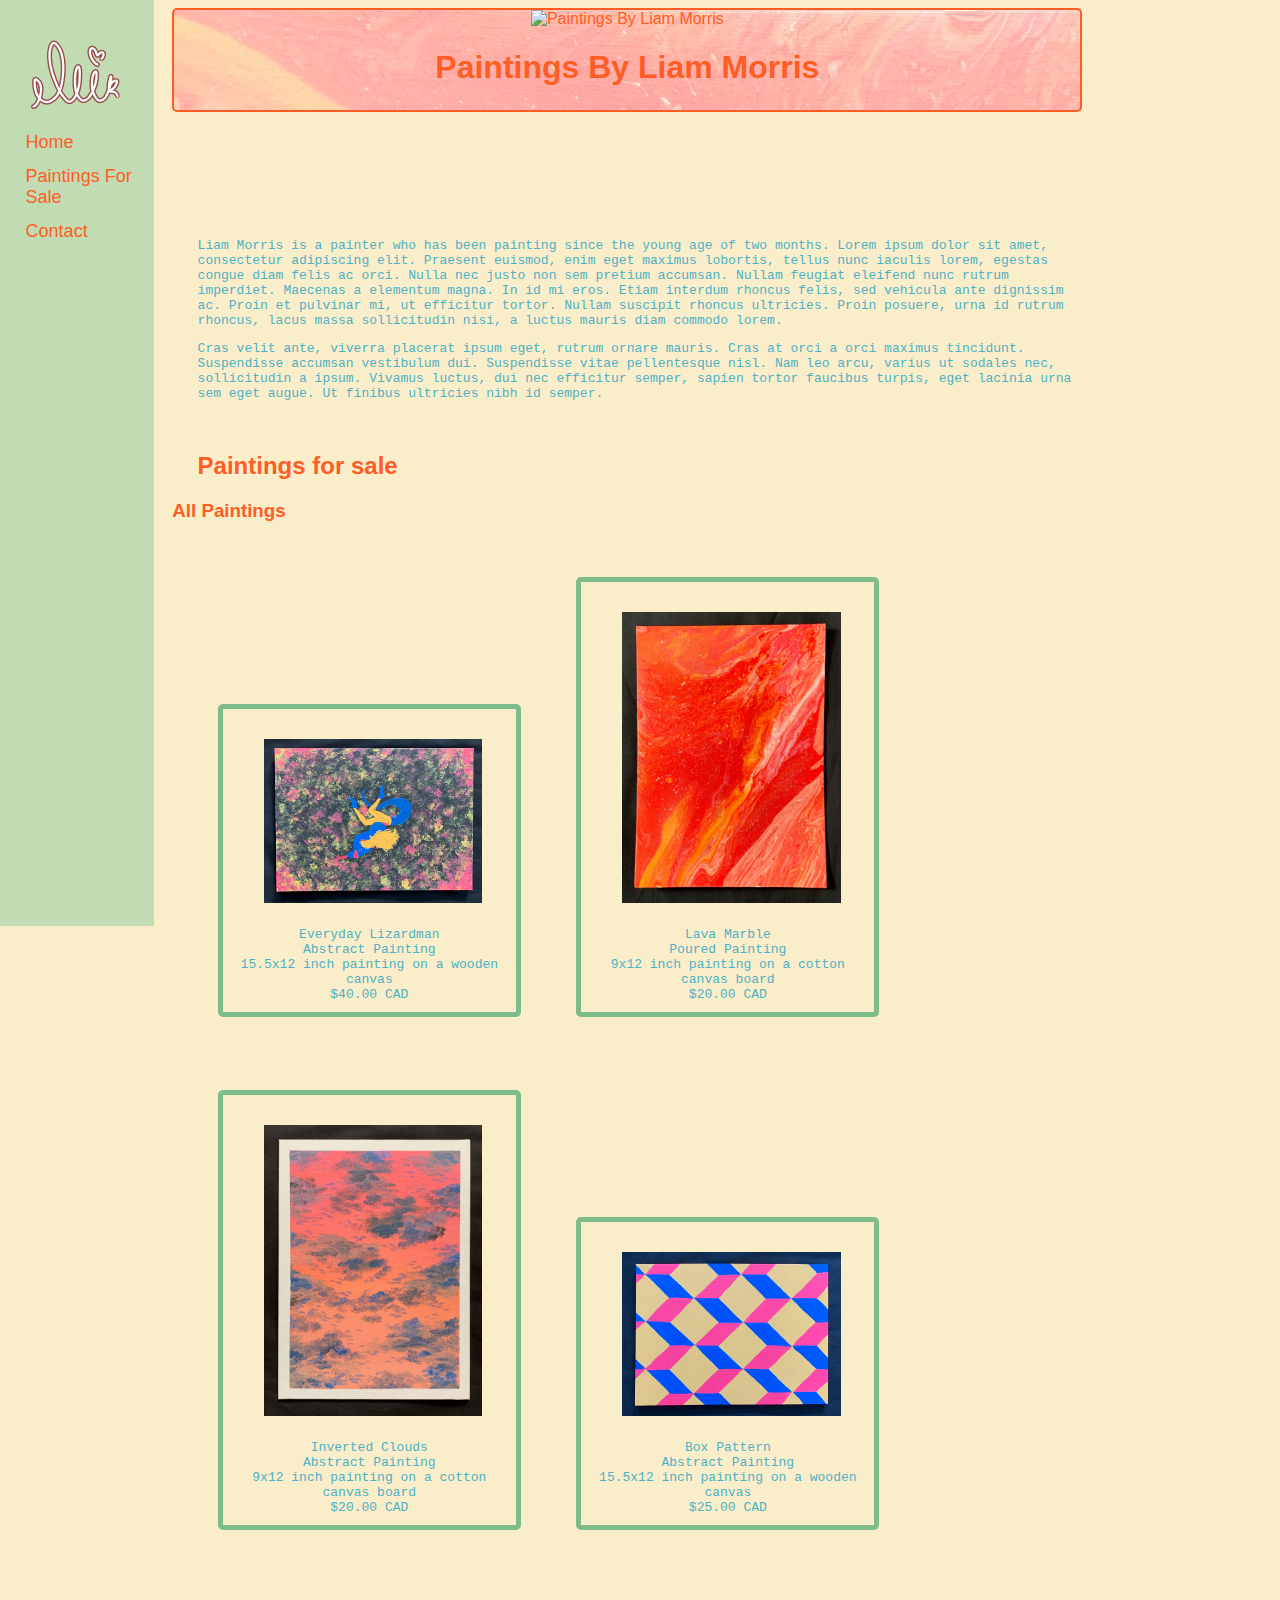
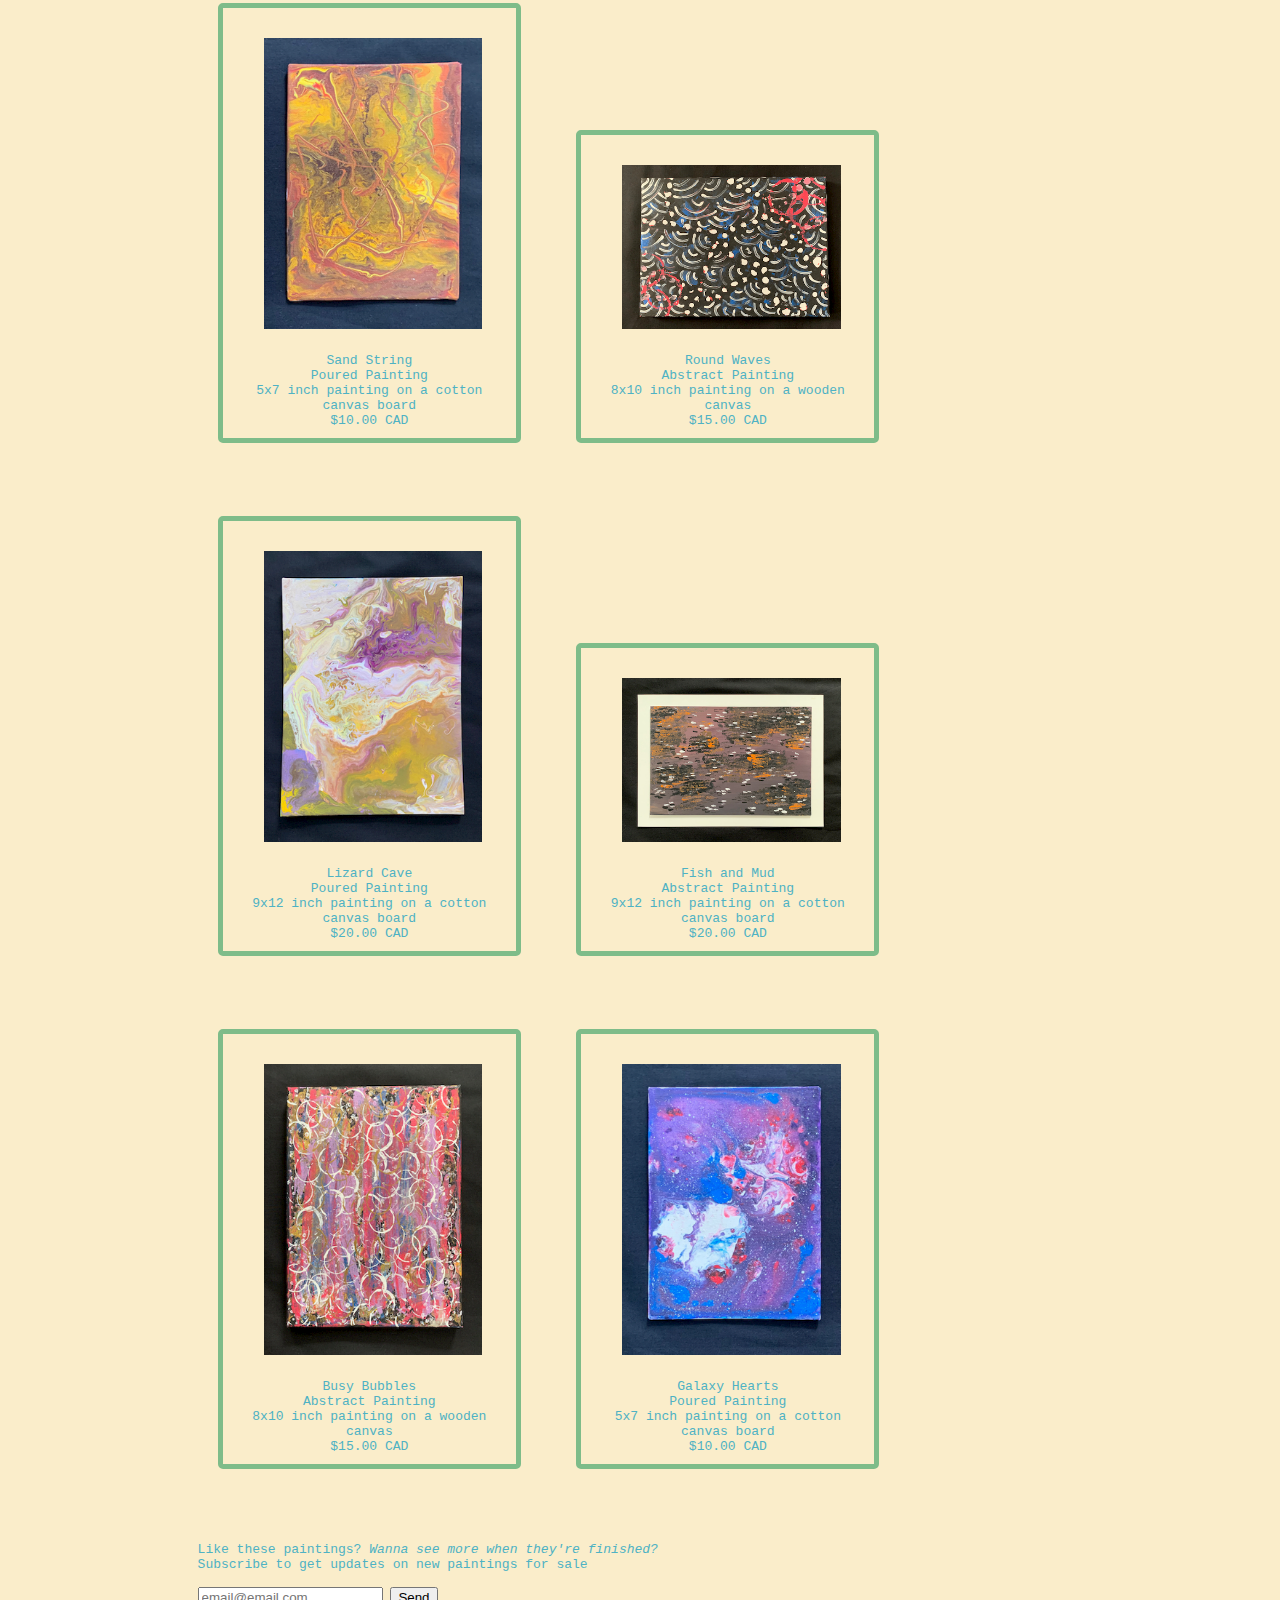
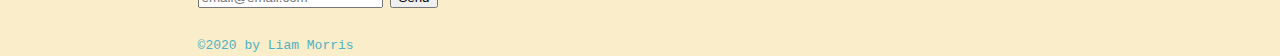
==== index.html @ a1068b67 "1.4" ====
<!DOCTYPE html>
<html>
  <head>
    <meta charset="utf-8" />
    <title>WEB222 Store</title>
    <link rel="stylesheet" href="style.css" />
  </head>
  <body id="whole">
    <!--
      Part 1: Main Store Page

      Requirements:

      1. Header across the top must include your store's name, a logo,
      and use a different background colour, web font, etc.  You must also include
      a link to your contact.html page.  Your header should include info about
      what the store is, what it sells, etc.  Use some images to try and draw
      the user in.  NOTE: place all your site's images in the `src/images/` directory.

      2. Below the header, a multi-column layout of items you can purchase in the
      store.  You must have at least 10 items in your store, and at least 2
      categories of items. For example, if you are selling clothing, you might
      have categories for Men, Women, and Children, and each category would have
      its own set of items.  Each item should include:
      
        - a picture
        - the item's name/title
        - a more complete description of the item
        - a category (i.e., each item must belong to a category)
        - a price.
      
      Each item should be its own "card" (i.e., some kind of box around each item
      separating one from the next, with suitable whitespace between).

      3. A sidebar (left or right, depending on your design) of the item layout
      section, showing the different categories of items in your store.  If a
      user clicks on one of the categories, use CSS and JavaScript to hide all
      other items in the store (i.e., only show items for the chosen category).
      Make sure you include a way to return to seeing all categories, and make it
      obvious to the user that they are only seeing a partial list of items when
      you filter by category (i.e., use CSS and HTML to change things somehow).

      4. Below the items, a footer with the name of the store, any relevant links you
      need to give users, as well as a small HTML form for entering an Email
      address and clicking a "Subscribe" button to subscribe to the store's
      newsletter. Use https://formspree.io/ to automatically submit the form to
      your email address (i.e., when a user fills out their email address and
      clicks submit, *you* should get that information sent to your email
      address via formspree.io).  Make sure you setup your account on
      https://formspree.io/.

      5. Use two different Web Fonts for your store.  The titles should be different
      from any regular text.  Use a free font service like https://fonts.google.com/
      or any other that you choose.  You can also experiment with different font
      sizes and colours to draw attention toward or away from various parts of
      your design.

      6. Pick a colour theme using a tool like https://colorhunt.co/ with at least
      3 colours (primary, secondary, accent), and use them throughout your site
      for backgrounds, borders, fonts. Your store page needs to look attractive
      and marks will be given for good a good looking site.  No one will buy from
      a store that looks like its owners aren't professional or don't care about
      details.  Also make sure that the colour contrast in your site is suitable
      for everyone to read.

      7. Use modern CSS to help you achieve your layout.  For example, Flexbox
      and CSS Grid can help you create professional looking layouts.  Here
      are some guides to get you started:

       - https://developer.mozilla.org/en-US/docs/Web/CSS/CSS_Flexible_Box_Layout/Basic_Concepts_of_Flexbox
       - https://developer.mozilla.org/en-US/docs/Web/CSS/CSS_Grid_Layout/Basic_Concepts_of_Grid_Layout
       
      You are also welcome to use existing CSS libraries to help you with your layout,
      but you must also include your own styles (i.e., you can't use a library
      for everything in your design).

      8. Make sure you don't use copyrighted materials from other sites.  If you use
      icons, fonts, images, etc., make sure you are legally permitted to reuse them,
      and include references to indicate where you got them. Some resources to consider:

        - https://unsplash.com/ for images
        - https://fontawesome.com/ for icons
        - https://gallery.manypixels.co/ or https://undraw.co/illustrations for illustrations (SVG)

      9. Make sure you reduce the download size of images you include in your
      store.  Users don't want to download 10s or 100s of megabytes of data, especially
      on mobile.  You can use an online tool like https://squoosh.app/ to help you
      reduce images.  You will lose marks if your images aren't optimized for the web.
       

      10. Make sure you have no JavaScript or other errors in your Dev Tools Console.
      Run your site, and test all aspects of it with the Console open, and fix
      any issues you encounter.

      11. Make sure your forms all work as they should, testing them yourself,
      and also have someone else test it for you.  The easiest way to find bugs
      in software is to let someone who didn't build it try to use it!
      
    -->
    <div id="webHead"> 
      <img src="./images/logo1.PNG" alt="Paintings By Liam Morris">
      <h1>Paintings By Liam Morris</h1>
    </div>

    <div class="tabs">
      <img src="./images/logo.PNG" alt="Logo">
      <div class='tab1' id='t1'><a href="#">Home</a></div>
      <div class="tab2" >
        <div class="dropbtn" id='t2'>Paintings For Sale</div>
          <div class="dropdown-content" id='drop'>
            <div id="tab2C"><a href="#">All Paintings</a></div>
            <div id="tab2A"><a href="#">Abstract Paintings</a></div>
            <div id="tab2B"><a href="#">Poured Paintings</a></div>
          </div>
      </div>
      <div  class="tab3" id='t3'><a href="contact.html">Contact</a></div>

    </div>

    <div id="bio"></div>

    <br>
    <h2 style="margin-left:15%;">Paintings for sale</h2>
    
    <div id="paintHead"></div><br><br>

    <div id="itemscontainer"></div>

    <div id="foot">
      <form action="https://formspree.io/xqkdjvny" method="POST">
        <label>
          Like these paintings? <i>Wanna see more when they're finished?</i><br>
          Subscribe to get updates on new paintings for sale<br><br>
          <input type="text" placeholder="email@email.com" name="_replyto">
        </label>
        <!-- your other form fields go here -->

        <button type="submit">Send</button>
      </form>
      <footer id="cpr"><br><br>©2020 by Liam Morris</footer>

    </div>

    <script src="script.js"></script>

  </body>

</html>
---- style.css ----
/** Add any CSS you need to this file. */

    #whole{
      background-color:#FAEDCA;
      color:#FE5D26;
      font-family: 'Gill Sans', 'Gill Sans MT', Calibri, 'Trebuchet MS', sans-serif;
    }

    #bio{
      margin-top: 10%;
      margin-left: 15%;
      margin-right: 15%;
      color:#4EB2C4;
      font-family:monospace;
    }

    #webHead{
      font-family: 'Gill Sans', 'Gill Sans MT', Calibri, 'Trebuchet MS', sans-serif;
      margin-bottom: 5%;
      margin-left:13%;
      margin-right: 15%;
      top: 0;
      height: 100px;
      color:#FE5D26;
      background-image: url("./images/headBG.png");
      text-align: center;
      vertical-align: middle;
      border: 2px solid #FE5D26;
      border-radius: 5px;
    }

    #webHead img{
      height:100px;
      width:100px;
    }

    a:link {
      color: #FE5D26;
      text-decoration: none;
    }

    a:visited {
      color: #FE5D26;
      text-decoration: none;
    }
    a:hover {
      color: #7EBC89;
      text-decoration: none;
    }

    .tabs{
      position: fixed;
      top: 0;
      left: 0;
      display:flex;
      background-color:#C1DBB3;
      color: #FE5D26;
      font-family:'Gill Sans', 'Gill Sans MT', Calibri, 'Trebuchet MS', sans-serif;
      font-size: large;
      width: 10%;
      height:100%;
      padding-top: 2%;
      padding-left: 2%;
      z-index: 1;
      justify-content: flex-start;
      flex-direction:column;
    }
    .tab1{
      flex: 0 1 auto;
      padding-top: 5%;
      position: relative;
      display: inline-block;
    }
    .tab2{
      flex: 0 1 auto;
      padding-top: 10%;
      position: relative;
      display: inline-block;
    }
    .tab3{
      flex: 0 1 auto;
      padding-top: 10%;
      position: relative;
      display: inline-block;
    } 

    .tabs img{
      height:100px;
      width:100px;
    }

    .dropdown-content {
      display: none;
      position: absolute;
      left: 0;
      background-color: #7EBC89;
      min-width: 160px;
      box-shadow: 0px 8px 16px 0px rgba(0,0,0,0.2);
      z-index: 1;
    }

    .dropdown-content a {
      color: #FE5D26;
      padding: 12px 16px;
      text-decoration: none;
      display: block;
    }

    #itemscontainer{
      margin-right: 15%;
      margin-left: 13%;
      font-size: medium;
      display: flex;
      position: relative;
      flex-wrap: wrap;
      flex: 1 1 auto;
    }

    #paintHead{
      margin-right: 15%;
      margin-left: 13%;
      font-size: medium;
    }
    #itemscontainer figure{
      margin-right:10px;
      margin-left: 5%;
      margin-bottom: 8%;
      margin-top: auto;
      border: 5px solid #7EBC89;
      border-radius: 5px;
      position: relative;
      padding: 10px;
      font-family:monospace;
      width: 30%;
      height:30%;
    }
    #itemscontainer figcaption{
      text-align: center;
      color: #4EB2C4;
    }
    #itemscontainer img{
      padding:20px;
      width: 80%;
      margin-left: 4%;
      height:80%;
      position: center;
    }


    #foot{
      margin-left: 15%;
      color:#4EB2C4;
      font-family:monospace;
    }

    .cmtQ { 
        width: 200px; height: 100px; border: 1px solid #999999; padding: 5px; 
    }

    #formSpace{
        margin-left: 15%;
        color:#4EB2C4;
        font-family:monospace;
      }

    .tab2:hover {cursor: pointer; color:#7EBC89}
    .dropdown-content a:hover {background-color: #FAEDCA;}
    .show {display:block;}
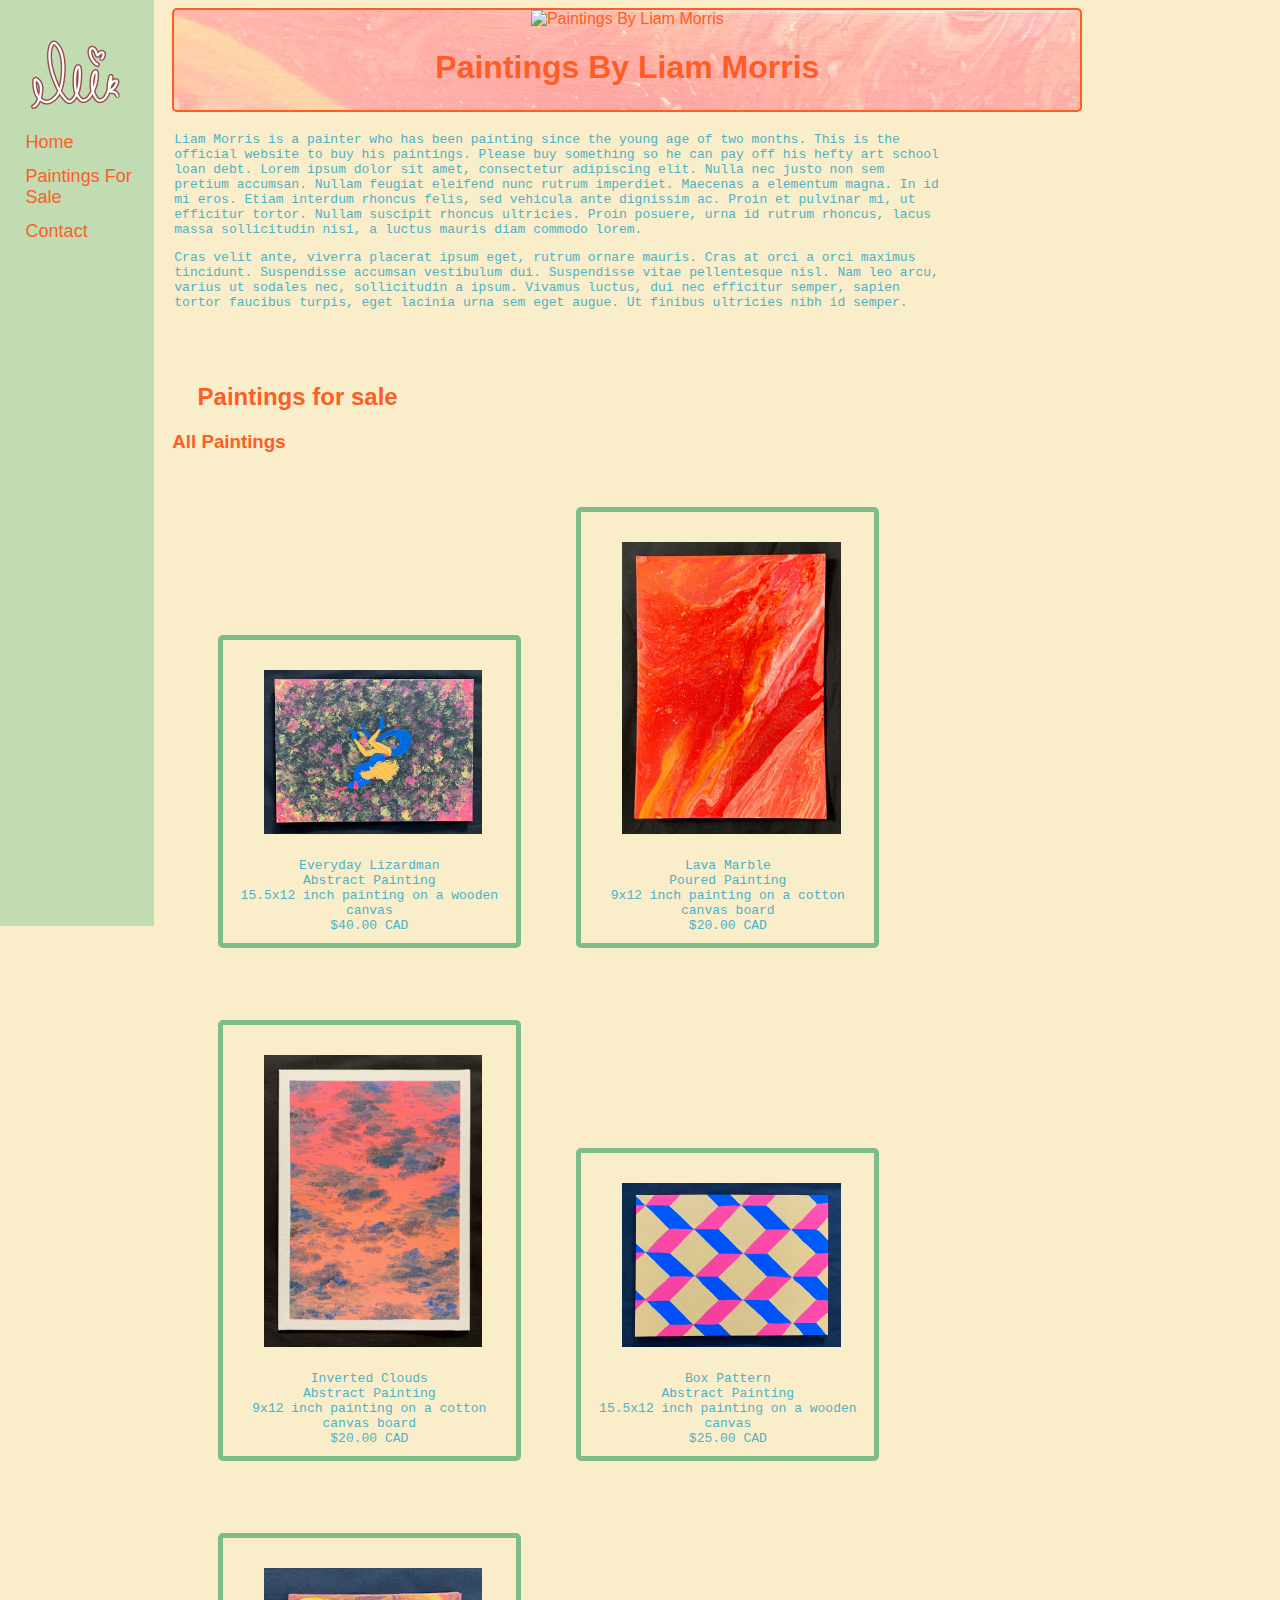
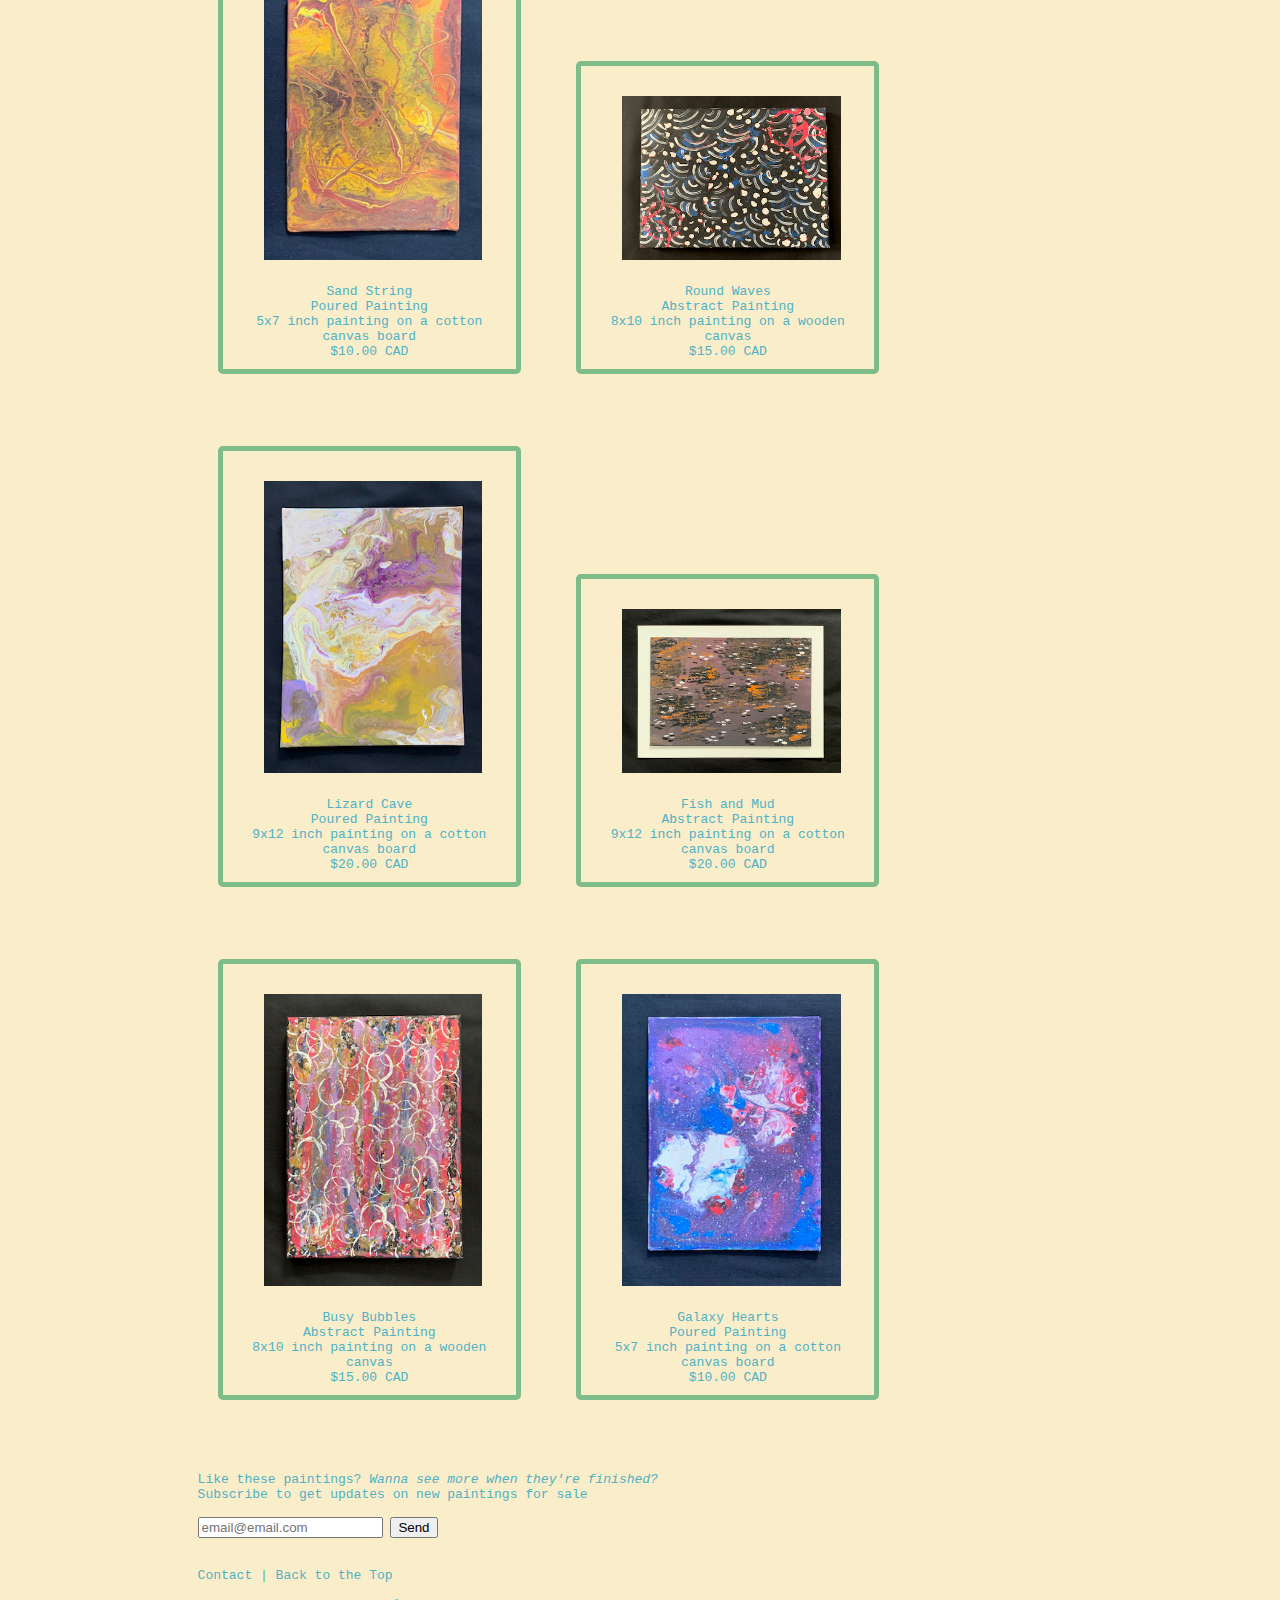
==== commit 052ef514: "1.5" ====
--- a/index.html
+++ b/index.html
@@ -100,27 +100,26 @@
     <div id="webHead"> 
       <img src="./images/logo1.PNG" alt="Paintings By Liam Morris">
       <h1>Paintings By Liam Morris</h1>
+      <div id="bio"></div>
     </div>
 
     <div class="tabs">
       <img src="./images/logo.PNG" alt="Logo">
-      <div class='tab1' id='t1'><a href="#">Home</a></div>
+      <div class='tab1' id='t1'><a class="tabLink" href="#">Home</a></div>
       <div class="tab2" >
         <div class="dropbtn" id='t2'>Paintings For Sale</div>
           <div class="dropdown-content" id='drop'>
-            <div id="tab2C"><a href="#">All Paintings</a></div>
-            <div id="tab2A"><a href="#">Abstract Paintings</a></div>
-            <div id="tab2B"><a href="#">Poured Paintings</a></div>
+            <div id="tab2C"><a class="tabLink" href="#">All Paintings</a></div>
+            <div id="tab2A"><a class="tabLink" href="#">Abstract Paintings</a></div>
+            <div id="tab2B"><a class="tabLink" href="#">Poured Paintings</a></div>
           </div>
       </div>
-      <div  class="tab3" id='t3'><a href="contact.html">Contact</a></div>
+      <div  class="tab3" id='t3'><a class="tabLink" href="contact.html">Contact</a></div>
 
     </div>
 
-    <div id="bio"></div>
-
     <br>
-    <h2 style="margin-left:15%;">Paintings for sale</h2>
+    <div id="PHead1"><h2>Paintings for sale</h2></div>
     
     <div id="paintHead"></div><br><br>
 
@@ -137,7 +136,9 @@
 
         <button type="submit">Send</button>
       </form>
-      <footer id="cpr"><br><br>©2020 by Liam Morris</footer>
+      <br><br>
+      <a class="ftLink" href="contact.html">Contact</a> | <a class="ftLink" href="#webHead">Back to the Top</a>
+      <footer id="cpr"><br>Paintings By Liam Morris ©2020 by Liam Morris<br><br></footer>
 
     </div>
 
--- a/style.css
+++ b/style.css
@@ -4,14 +4,6 @@
       background-color:#FAEDCA;
       color:#FE5D26;
       font-family: 'Gill Sans', 'Gill Sans MT', Calibri, 'Trebuchet MS', sans-serif;
-    }
-
-    #bio{
-      margin-top: 10%;
-      margin-left: 15%;
-      margin-right: 15%;
-      color:#4EB2C4;
-      font-family:monospace;
     }
 
     #webHead{
@@ -29,21 +21,34 @@
       border-radius: 5px;
     }
 
+    #bio{
+      margin-top: 5%;
+      margin-right: 15%;
+      text-align: left;
+      color:#4EB2C4;
+      font-family:monospace;
+    }
+
     #webHead img{
       height:100px;
       width:100px;
     }
 
-    a:link {
+    #PHead1{
+      margin-left:15%;
+      position: auto;
+    }
+
+    a.tabLink:link {
       color: #FE5D26;
       text-decoration: none;
     }
 
-    a:visited {
+    a.tabLink:visited {
       color: #FE5D26;
       text-decoration: none;
     }
-    a:hover {
+    a.tabLink:hover {
       color: #7EBC89;
       text-decoration: none;
     }
@@ -121,6 +126,7 @@
       margin-left: 13%;
       font-size: medium;
     }
+    
     #itemscontainer figure{
       margin-right:10px;
       margin-left: 5%;
@@ -146,6 +152,15 @@
       position: center;
     }
 
+    a.ftLink:link,
+    a.ftLink:visited{
+      color:#4EB2C4;
+      text-decoration: none;
+    }
+    a.ftLink:hover{
+      color: #FE5D26;
+      text-decoration: none;
+    }
 
     #foot{
       margin-left: 15%;
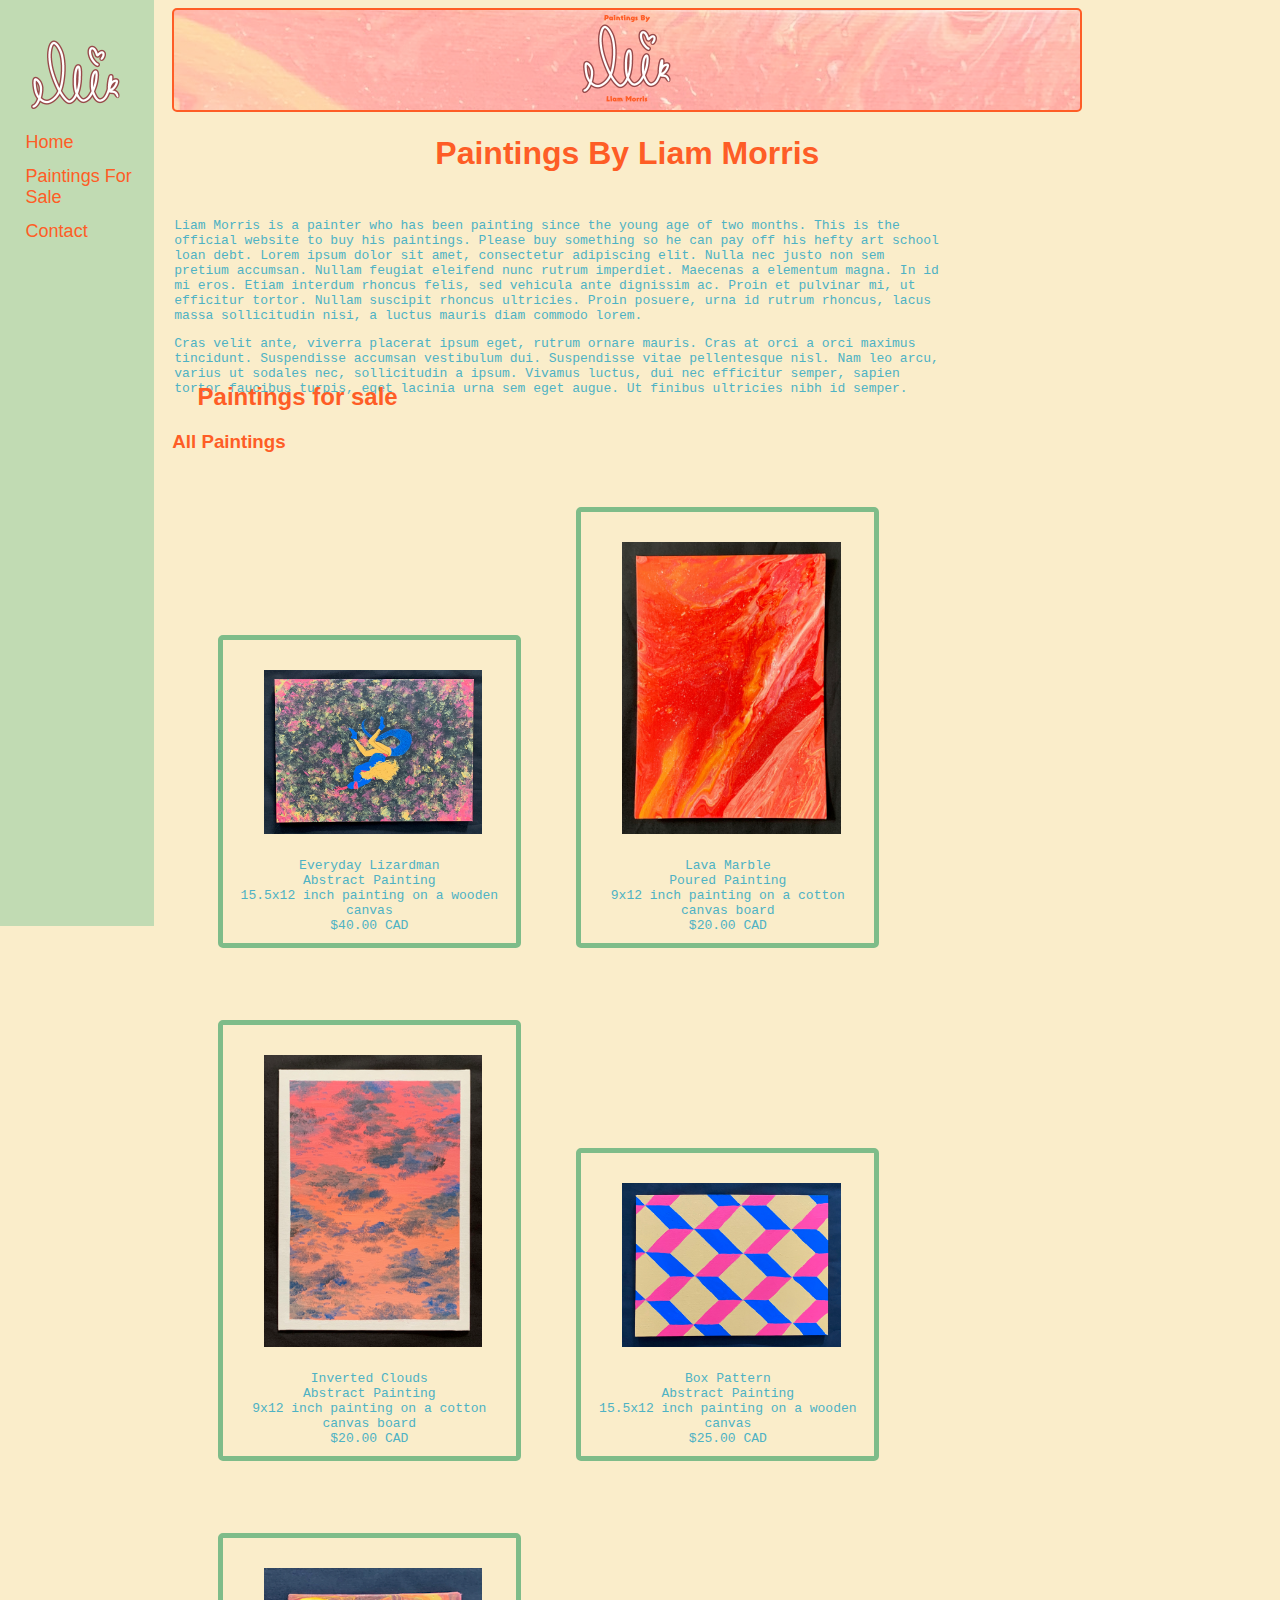
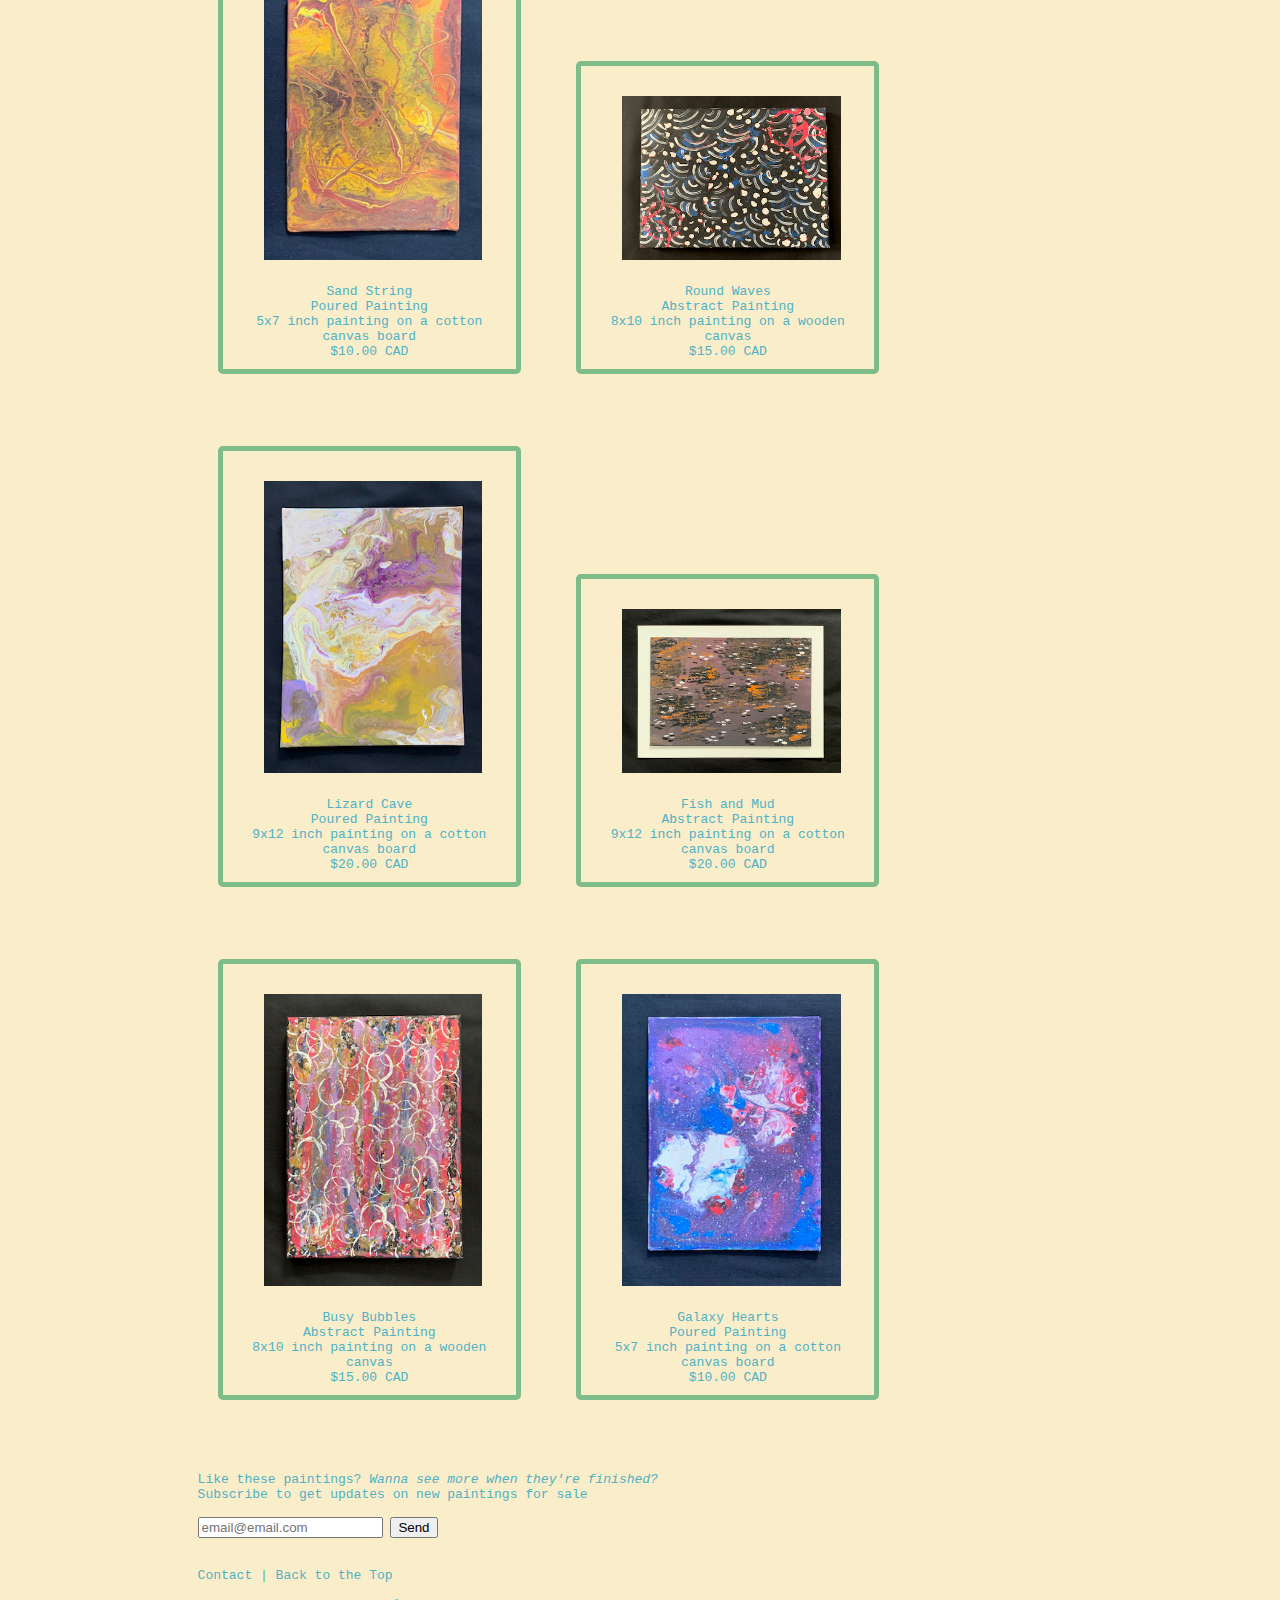
==== commit e4e08a0e: "1.6" ====
--- a/index.html
+++ b/index.html
@@ -98,7 +98,7 @@
       
     -->
     <div id="webHead"> 
-      <img src="./images/logo1.PNG" alt="Paintings By Liam Morris">
+      <img src="./images/logo1.png" alt="Paintings By Liam Morris">
       <h1>Paintings By Liam Morris</h1>
       <div id="bio"></div>
     </div>
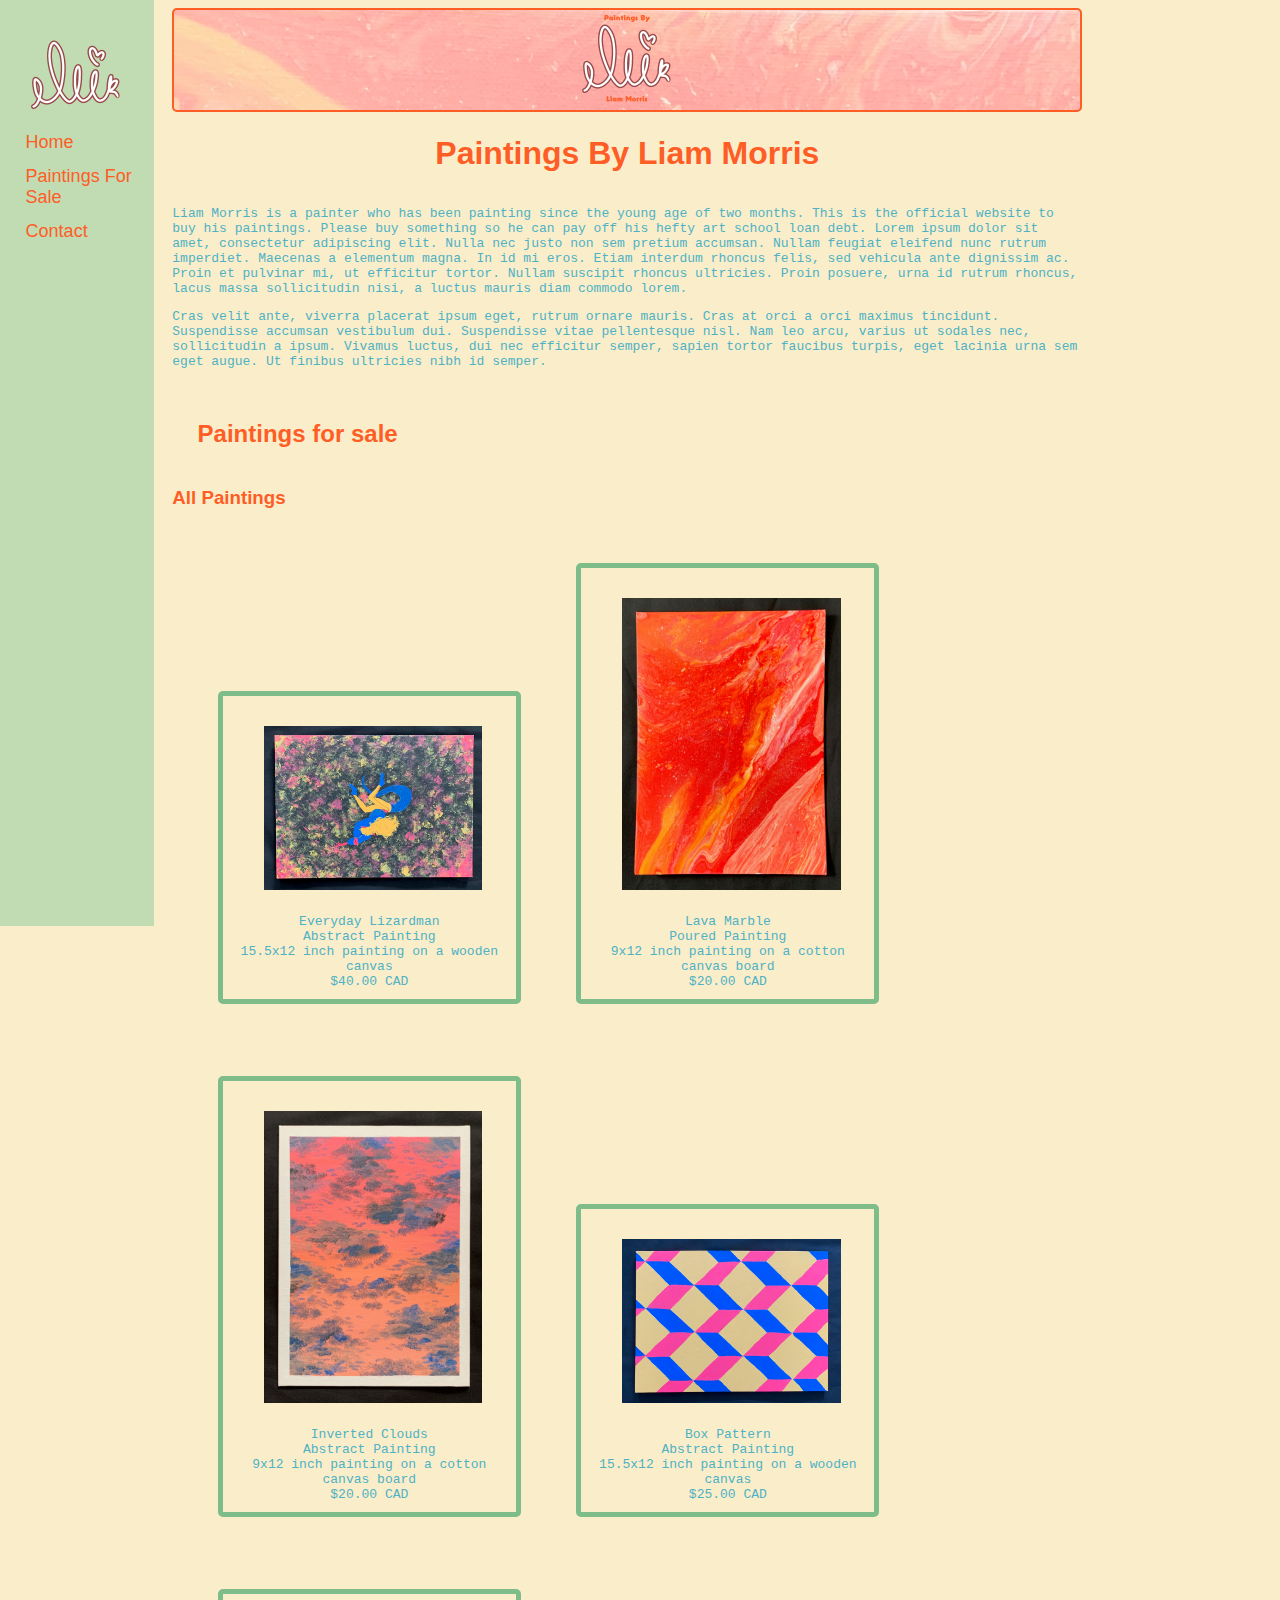
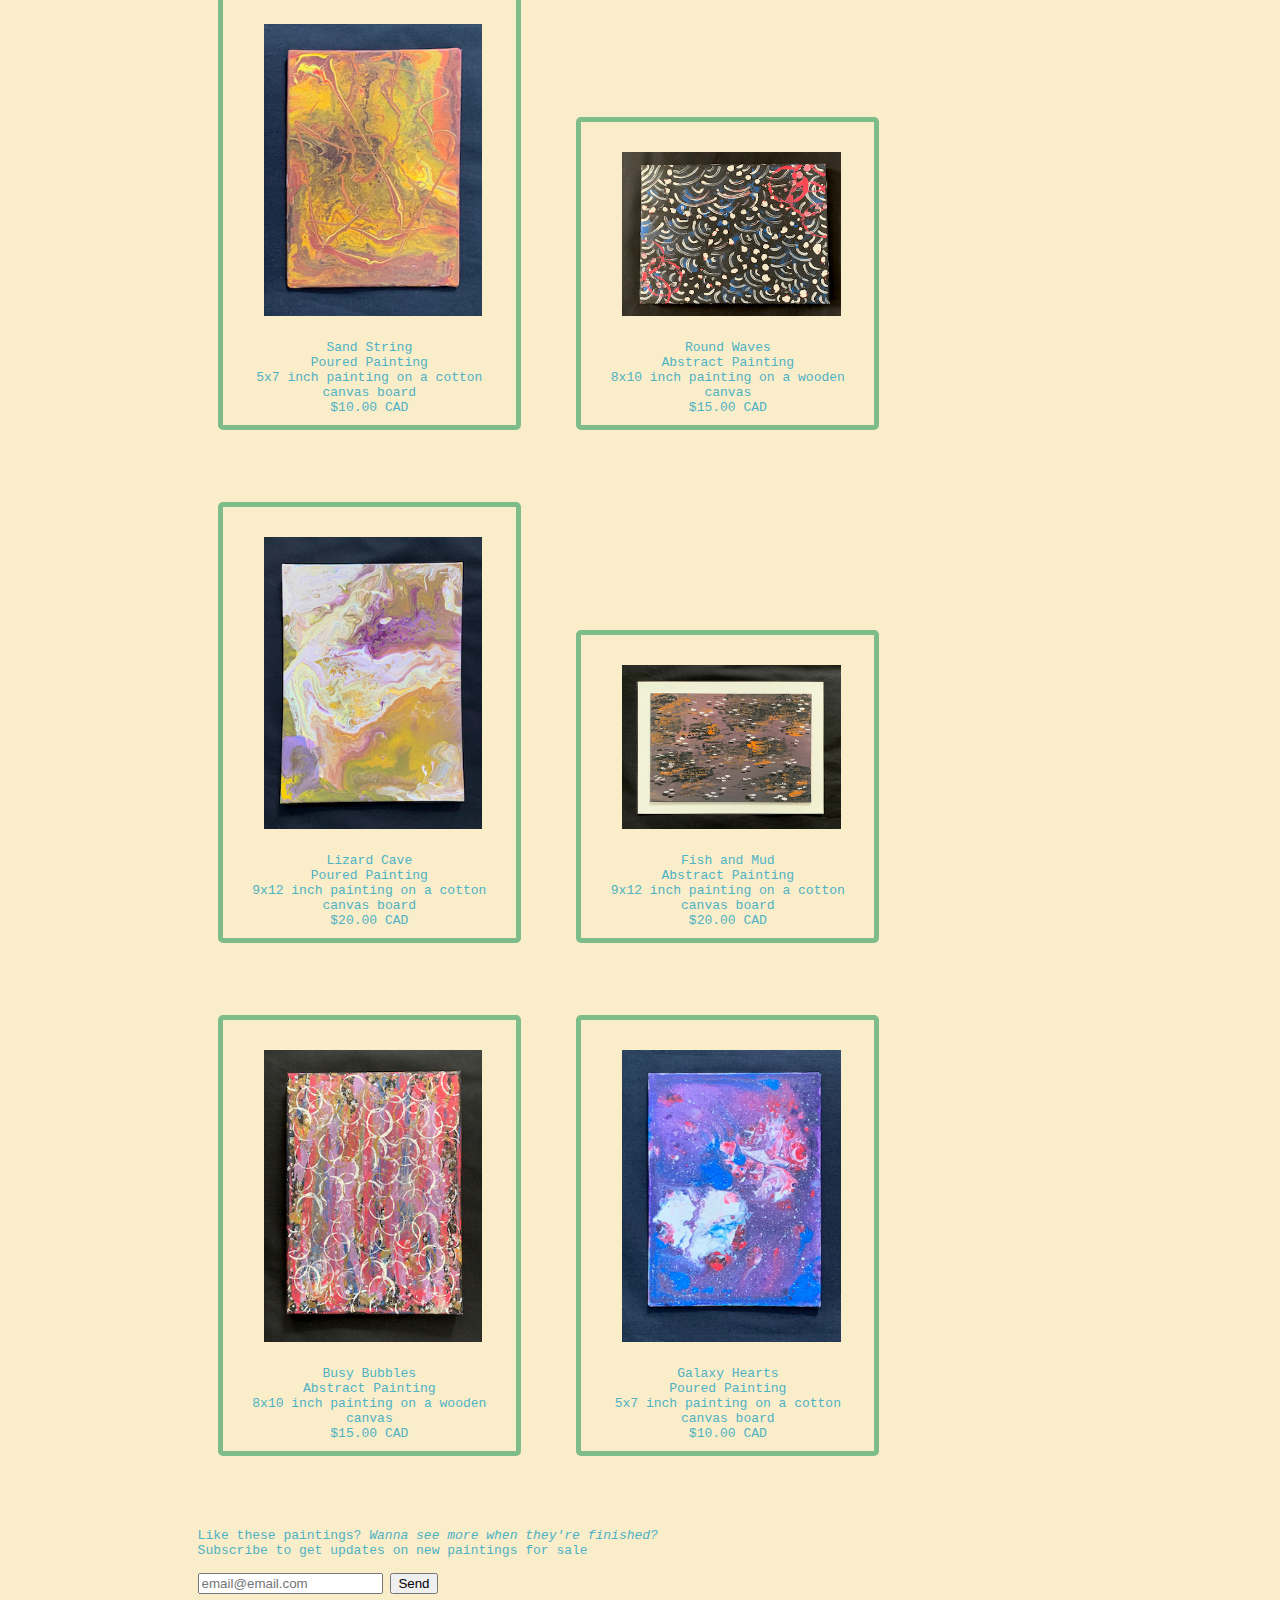
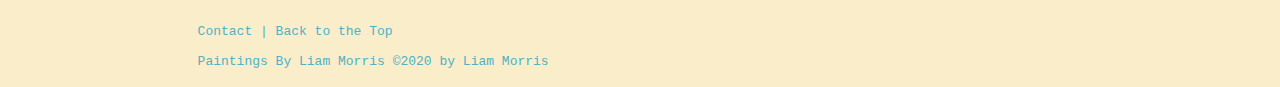
==== commit 5349446f: "1.8" ====
--- a/index.html
+++ b/index.html
@@ -98,9 +98,8 @@
       
     -->
     <div id="webHead"> 
-      <img src="./images/logo1.png" alt="Paintings By Liam Morris">
+      <img src="./images/logo1.png" alt="Paintings By Liam Morris logo">
       <h1>Paintings By Liam Morris</h1>
-      <div id="bio"></div>
     </div>
 
     <div class="tabs">
@@ -119,6 +118,9 @@
     </div>
 
     <br>
+    <div id="bio"></div>
+    <br>
+
     <div id="PHead1"><h2>Paintings for sale</h2></div>
     
     <div id="paintHead"></div><br><br>
--- a/style.css
+++ b/style.css
@@ -22,8 +22,8 @@
     }
 
     #bio{
-      margin-top: 5%;
       margin-right: 15%;
+      margin-left:13%;
       text-align: left;
       color:#4EB2C4;
       font-family:monospace;
@@ -36,7 +36,7 @@
 
     #PHead1{
       margin-left:15%;
-      position: auto;
+      display: inline-block;
     }
 
     a.tabLink:link {
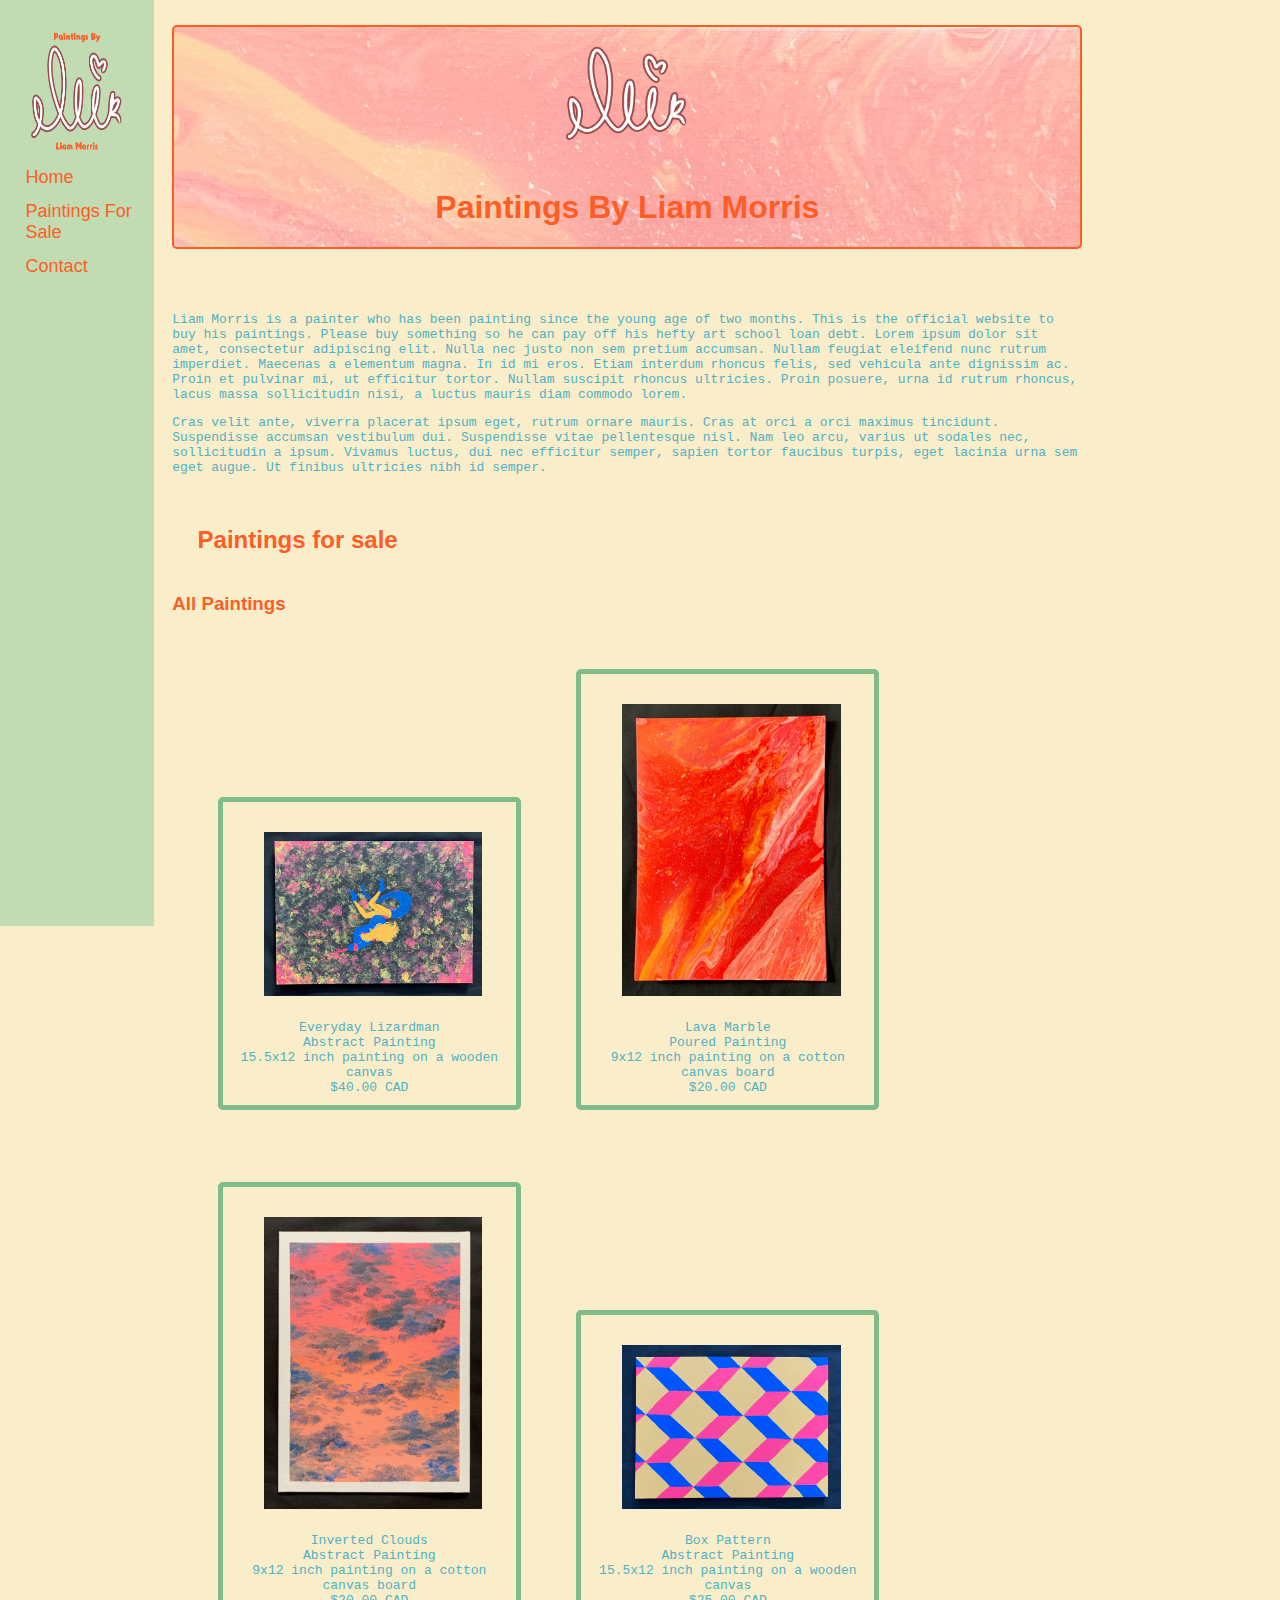
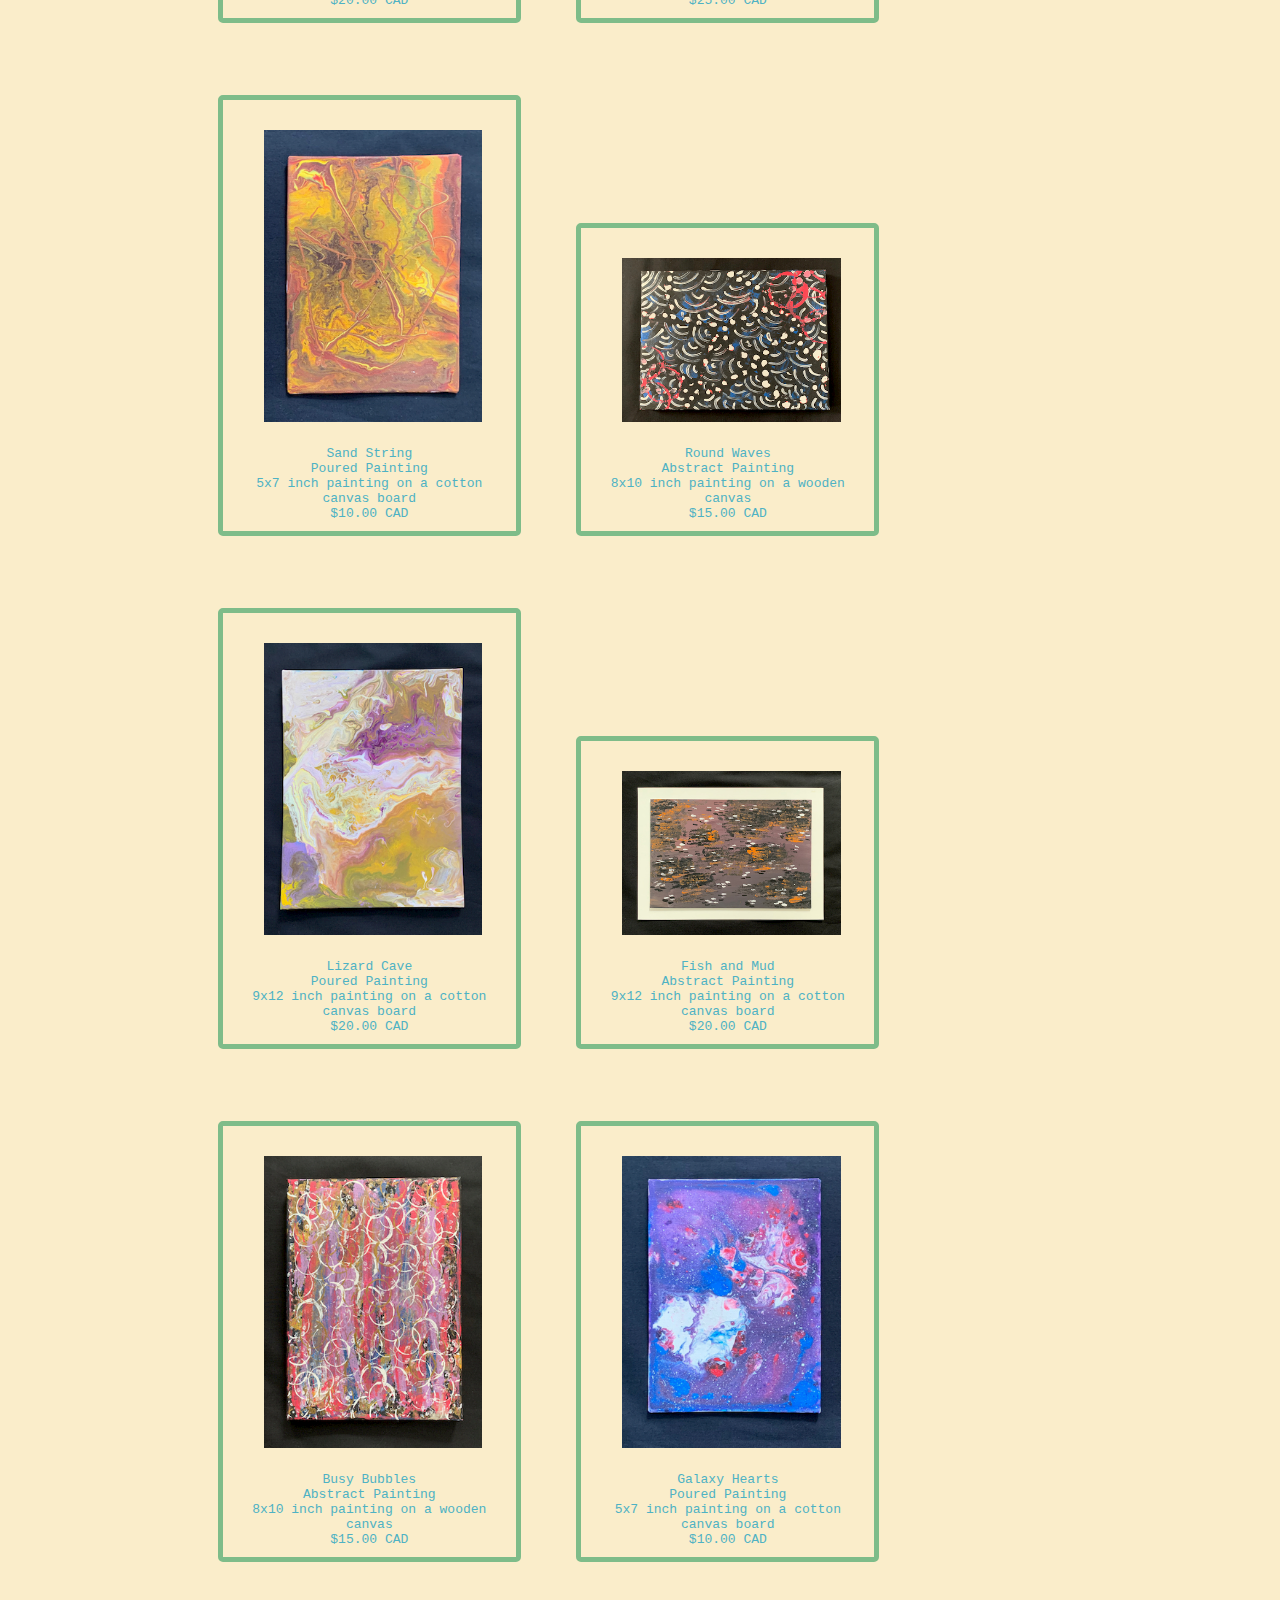
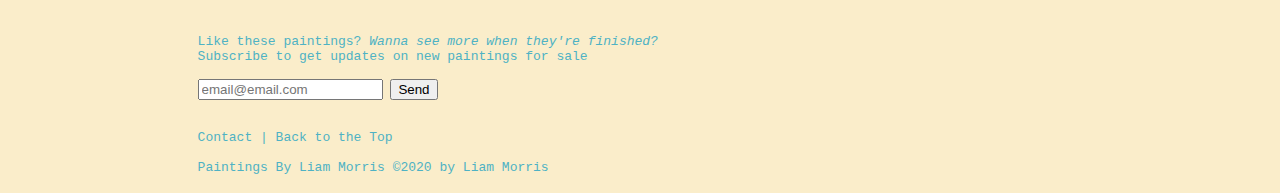
==== commit 25de3cd2: "2.0" ====
--- a/index.html
+++ b/index.html
@@ -98,12 +98,12 @@
       
     -->
     <div id="webHead"> 
-      <img src="./images/logo1.png" alt="Paintings By Liam Morris logo">
+      <img src="./images/logo.PNG" alt="Paintings By Liam Morris logo">
       <h1>Paintings By Liam Morris</h1>
     </div>
 
     <div class="tabs">
-      <img src="./images/logo.PNG" alt="Logo">
+      <img src="./images/logo1.png" alt="Logo">
       <div class='tab1' id='t1'><a class="tabLink" href="#">Home</a></div>
       <div class="tab2" >
         <div class="dropbtn" id='t2'>Paintings For Sale</div>
@@ -117,7 +117,6 @@
 
     </div>
 
-    <br>
     <div id="bio"></div>
     <br>
 
--- a/style.css
+++ b/style.css
@@ -11,8 +11,9 @@
       margin-bottom: 5%;
       margin-left:13%;
       margin-right: 15%;
+      margin-top: 2%;
       top: 0;
-      height: 100px;
+      height: 20%;
       color:#FE5D26;
       background-image: url("./images/headBG.png");
       text-align: center;
@@ -30,8 +31,8 @@
     }
 
     #webHead img{
-      height:100px;
-      width:100px;
+      height:15%;
+      width:15%;
     }
 
     #PHead1{
@@ -55,8 +56,8 @@
 
     .tabs{
       position: fixed;
-      top: 0;
-      left: 0;
+      top: 0%;
+      left: 0%;
       display:flex;
       background-color:#C1DBB3;
       color: #FE5D26;
@@ -90,8 +91,8 @@
     } 
 
     .tabs img{
-      height:100px;
-      width:100px;
+      height:15%;
+      width: 80%;
     }
 
     .dropdown-content {
@@ -149,7 +150,6 @@
       width: 80%;
       margin-left: 4%;
       height:80%;
-      position: center;
     }
 
     a.ftLink:link,
